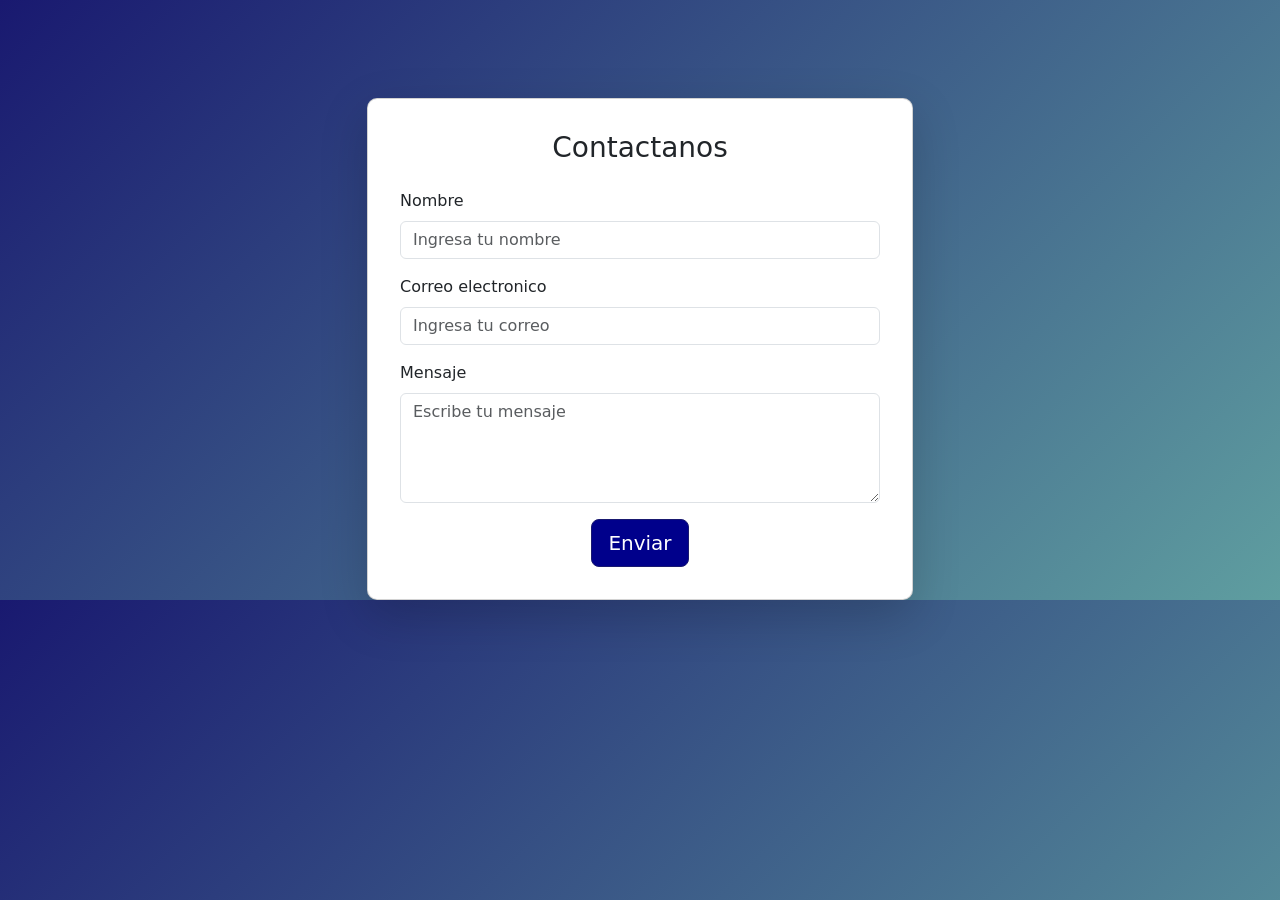
==== contacto.html @ 6c4bf00e "contacto" ====
<!DOCTYPE html>
<html lang="en">
<head>
    <meta charset="UTF-8">
    <meta name="viewport" content="width=device-width, initial-scale=1.0">
    <title>Contacto</title>
    <!-- añadimos el link de bootstrap -->
    <link href="https://cdn.jsdelivr.net/npm/bootstrap@5.3.8/dist/css/bootstrap.min.css" rel="stylesheet" integrity="sha384-sRIl4kxILFvY47J16cr9ZwB07vP4J8+LH7qKQnuqkuIAvNWLzeN8tE5YBujZqJLB" crossorigin="anonymous">
    <link rel="stylesheet" href="style.css">

</head>
<body>
    <!-- creamos el contenedor para la pagina de contacto -->
     <div class="container mt-5">
        <div class="row justify-content-center">
            <div class="col-lg-6 col-md-8 col-sm-12">
                <div class="card shadow-lg">
                    <div class="card-body">
                        <h3 class="card-title text-center mb-4">Contactanos</h3>
                        <form>
                            <div class="mb-3">
                                <label for="name" class="form-label">Nombre</label>
                                <input type="text" class="form-control" id="name" placeholder="Ingresa tu nombre" required>
                            </div>
                            <div class="mb-3">
                                <label for="email" class="form-label">Correo electronico</label>
                                <input type="text" class="form-control" id="email" placeholder="Ingresa tu correo" required>
                            </div>
                            <div class="mb-3">
                                <label for="message" class="form-label">Mensaje</label>
                                <textarea class="form-control" id="message" rows="4" placeholder="Escribe tu mensaje" required></textarea>
                            </div>
                            <div class="text-center">
                                <button type="enviar" class="btn btn-primary btn-lg">Enviar</button>
                            </div>
                        </form>
                    </div>
                </div>
            </div>
        </div>
     </div>



    <!-- script del js -->
     <script src="https://cdn.jsdelivr.net/npm/bootstrap@5.3.8/dist/js/bootstrap.bundle.min.js" integrity="sha384-FKyoEForCGlyvwx9Hj09JcYn3nv7wiPVlz7YYwJrWVcXK/BmnVDxM+D2scQbITxI" crossorigin="anonymous"></script>
</body>
</html>
---- style.css ----
body{
  background: linear-gradient(135deg,#191970,#5F9EA0);
  padding-top: 50px;
}

.card{
  border-radius: 10px;
}

.card-body{
  padding: 2rem;
}

.card-title{
  margin-bottom: 1.5rem;
}

.btn-primary{
  background-color: #00008B;
  border-color: #191970;
}

.btn-primary:hover{
  background: linear-gradient(135deg,#00008B,#2f787b);
  border-color: black;
}
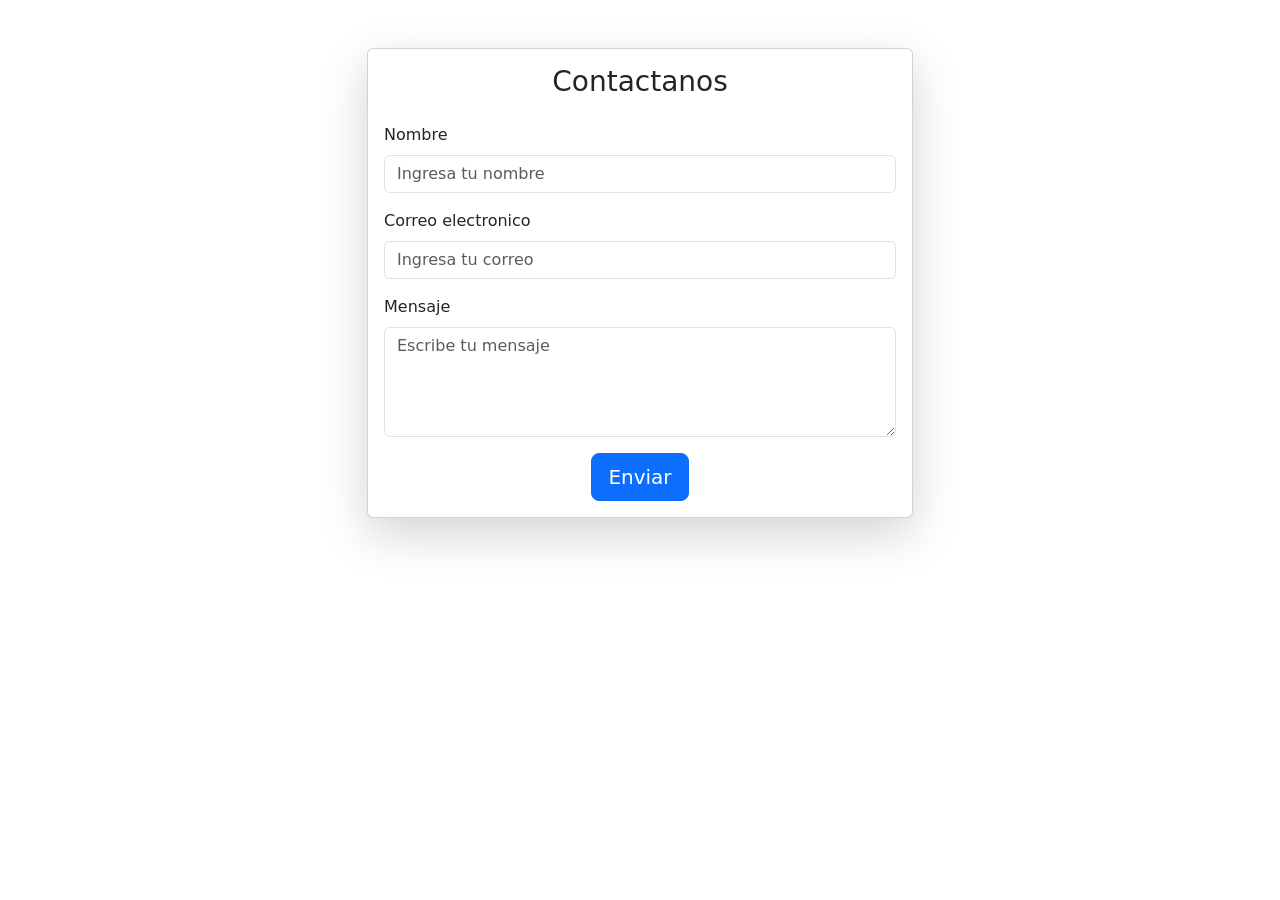
==== commit e22341e4: "no se cambio nada" ====
--- a/contacto.html
+++ b/contacto.html
@@ -3,6 +3,7 @@
 <head>
     <meta charset="UTF-8">
     <meta name="viewport" content="width=device-width, initial-scale=1.0">
+   
     <title>Contacto</title>
     <!-- añadimos el link de bootstrap -->
     <link href="https://cdn.jsdelivr.net/npm/bootstrap@5.3.8/dist/css/bootstrap.min.css" rel="stylesheet" integrity="sha384-sRIl4kxILFvY47J16cr9ZwB07vP4J8+LH7qKQnuqkuIAvNWLzeN8tE5YBujZqJLB" crossorigin="anonymous">
--- a/style.css
+++ b/style.css
@@ -1,26 +1,33 @@
-body{
-  background: linear-gradient(135deg,#191970,#5F9EA0);
-  padding-top: 50px;
+html {
+  height: 100%;
+  width: 100%;
 }
 
-.card{
-  border-radius: 10px;
+.logo {
+  background-color: pink;
 }
 
-.card-body{
-  padding: 2rem;
+.ads {
+  background-color: blue;
 }
 
-.card-title{
-  margin-bottom: 1.5rem;
+.news {
+  background-color: yellow;
 }
 
-.btn-primary{
-  background-color: #00008B;
-  border-color: #191970;
+.contenido1 {
+  background-color: gray;
 }
 
-.btn-primary:hover{
-  background: linear-gradient(135deg,#00008B,#2f787b);
-  border-color: black;
-}+.contenido2 {
+  background-color: hsl(200, 40%, 70%);
+}
+
+.cont2 {
+  text-align: center;
+  line-height: 1.5;
+}
+
+.descripcion2 {
+  text-align: justify;
+}
